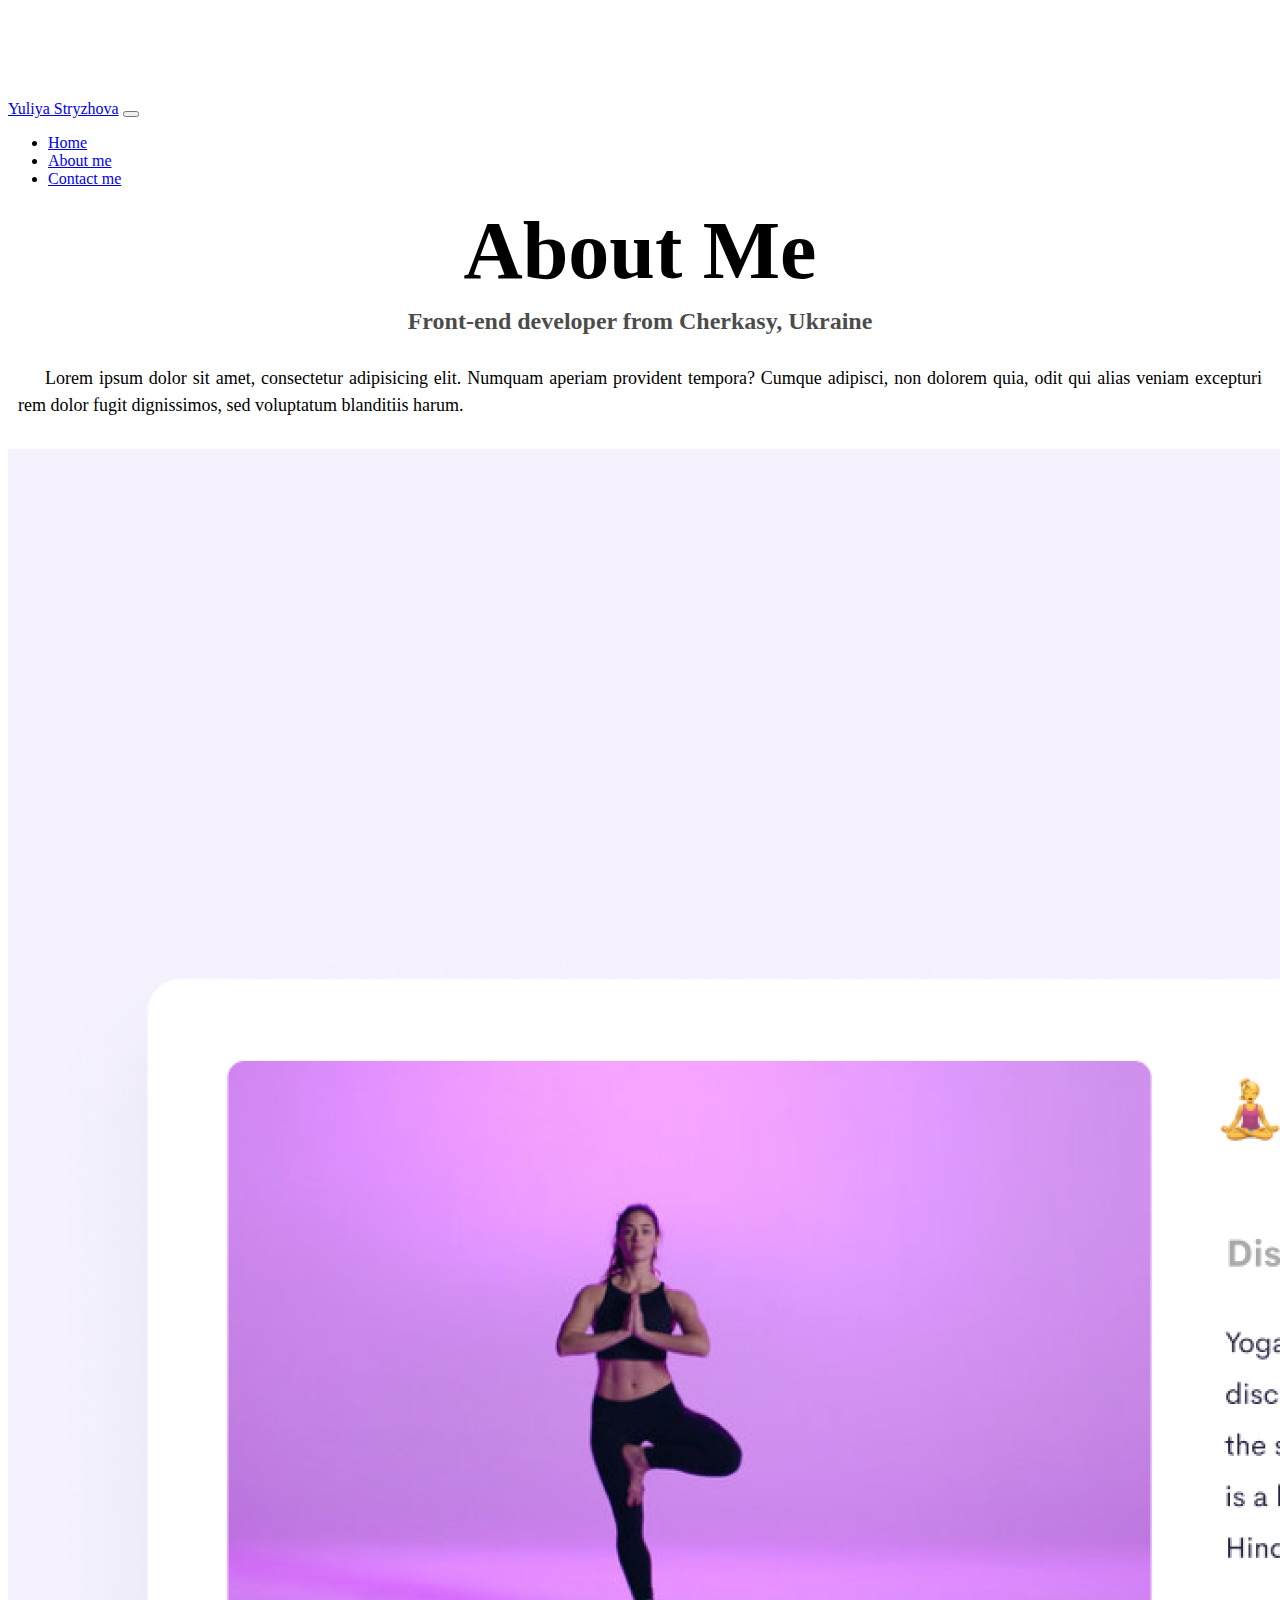
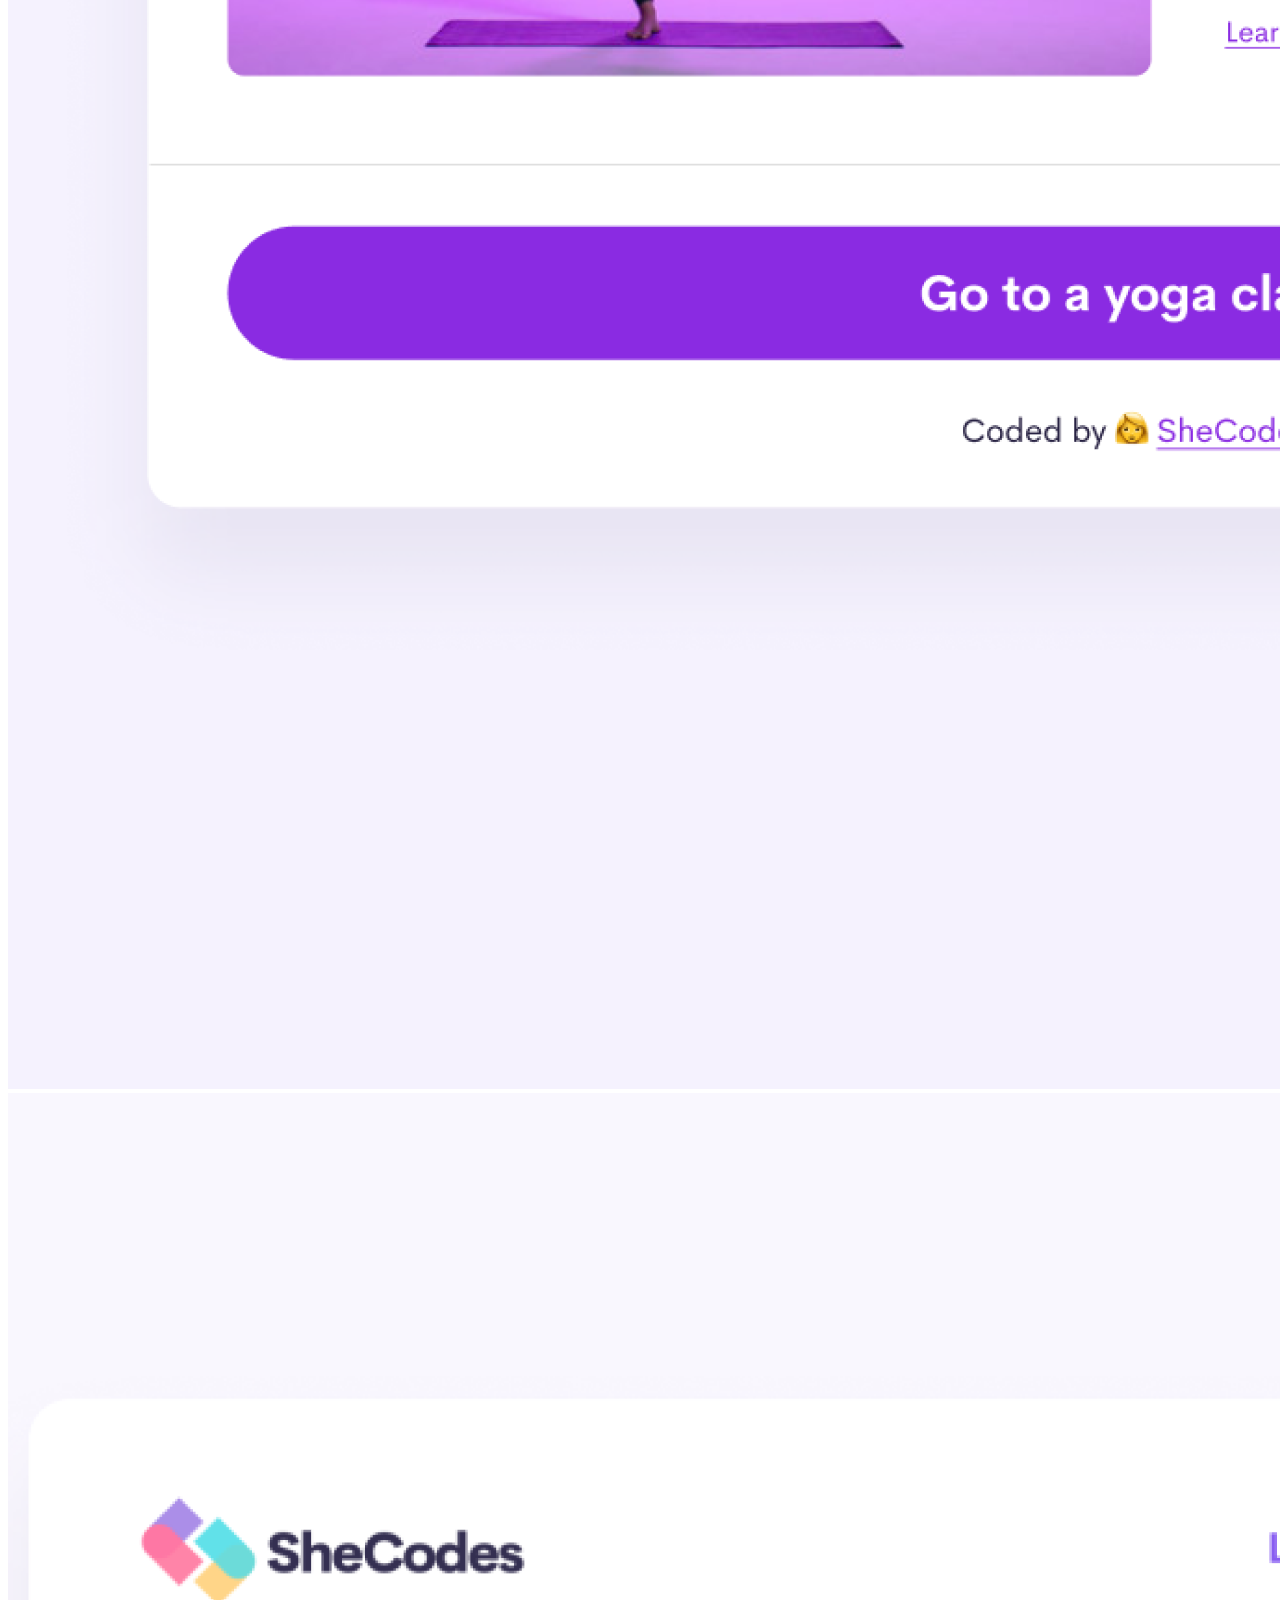
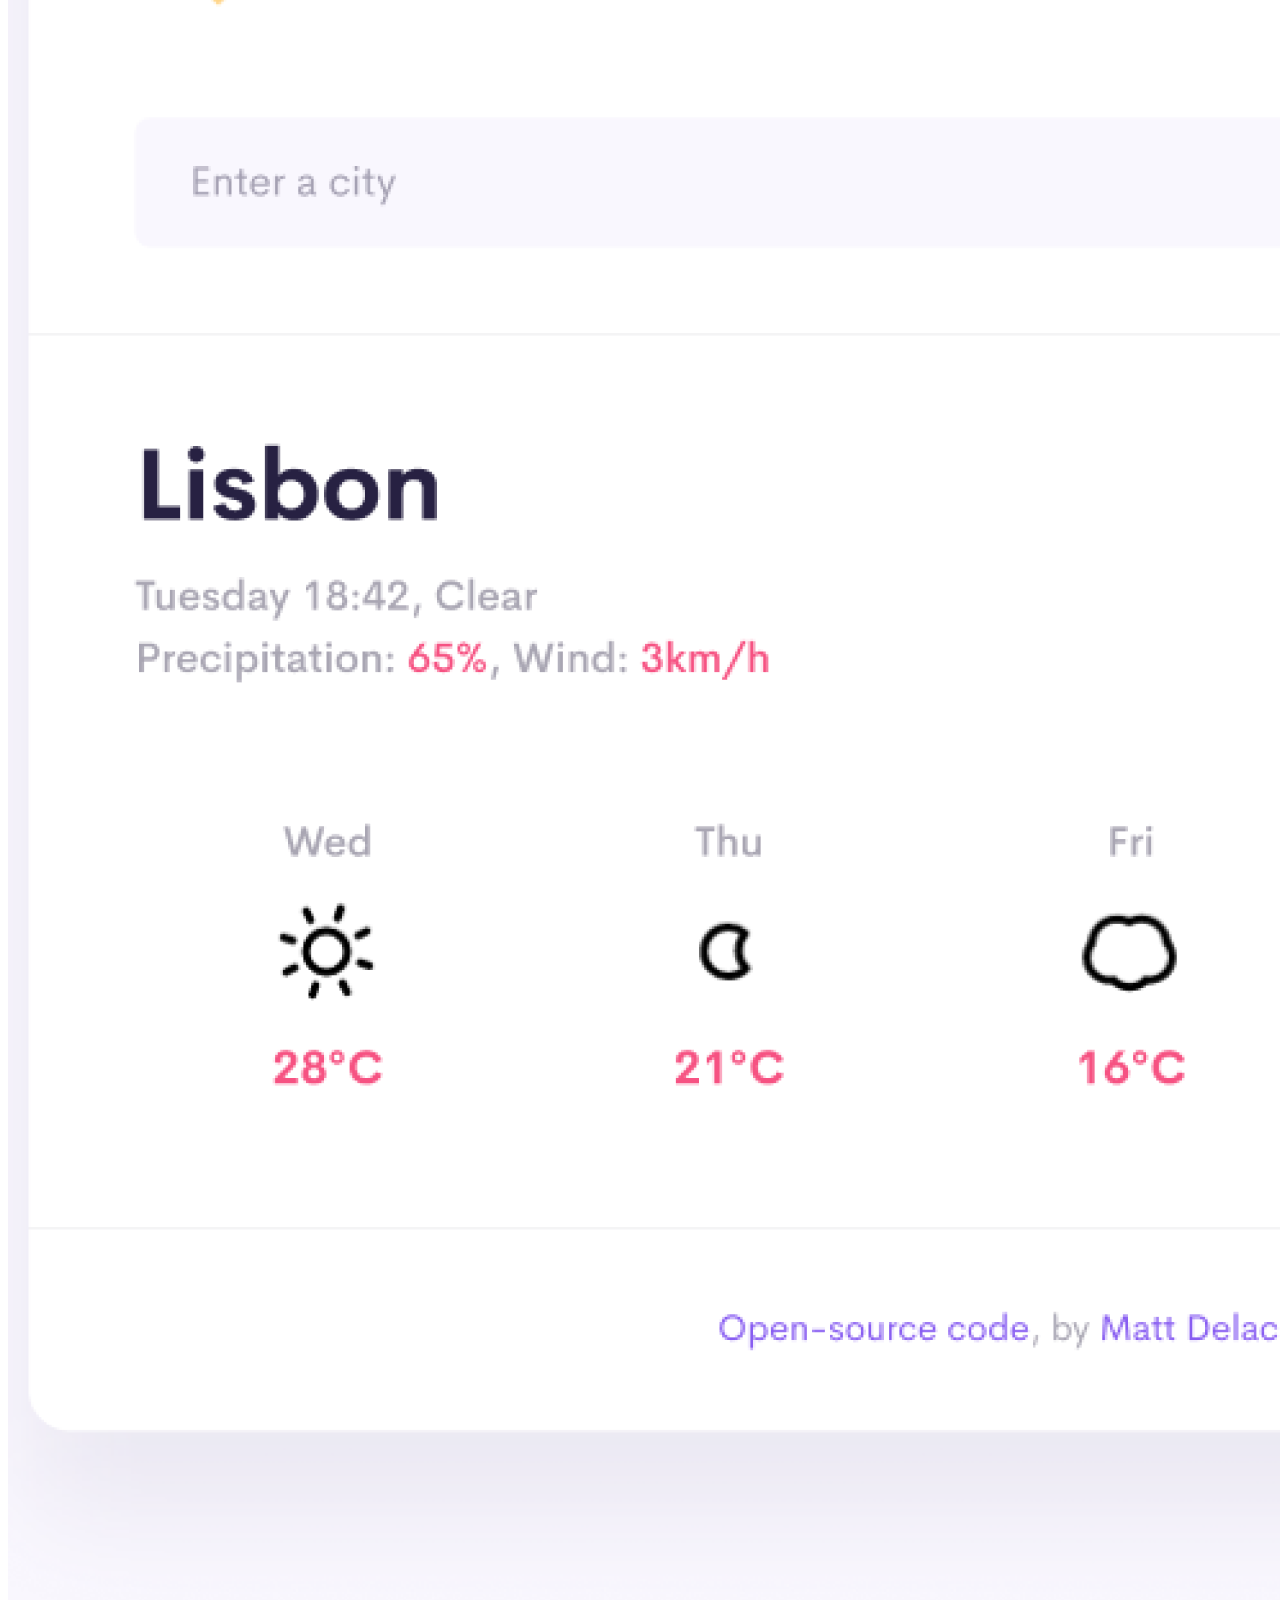
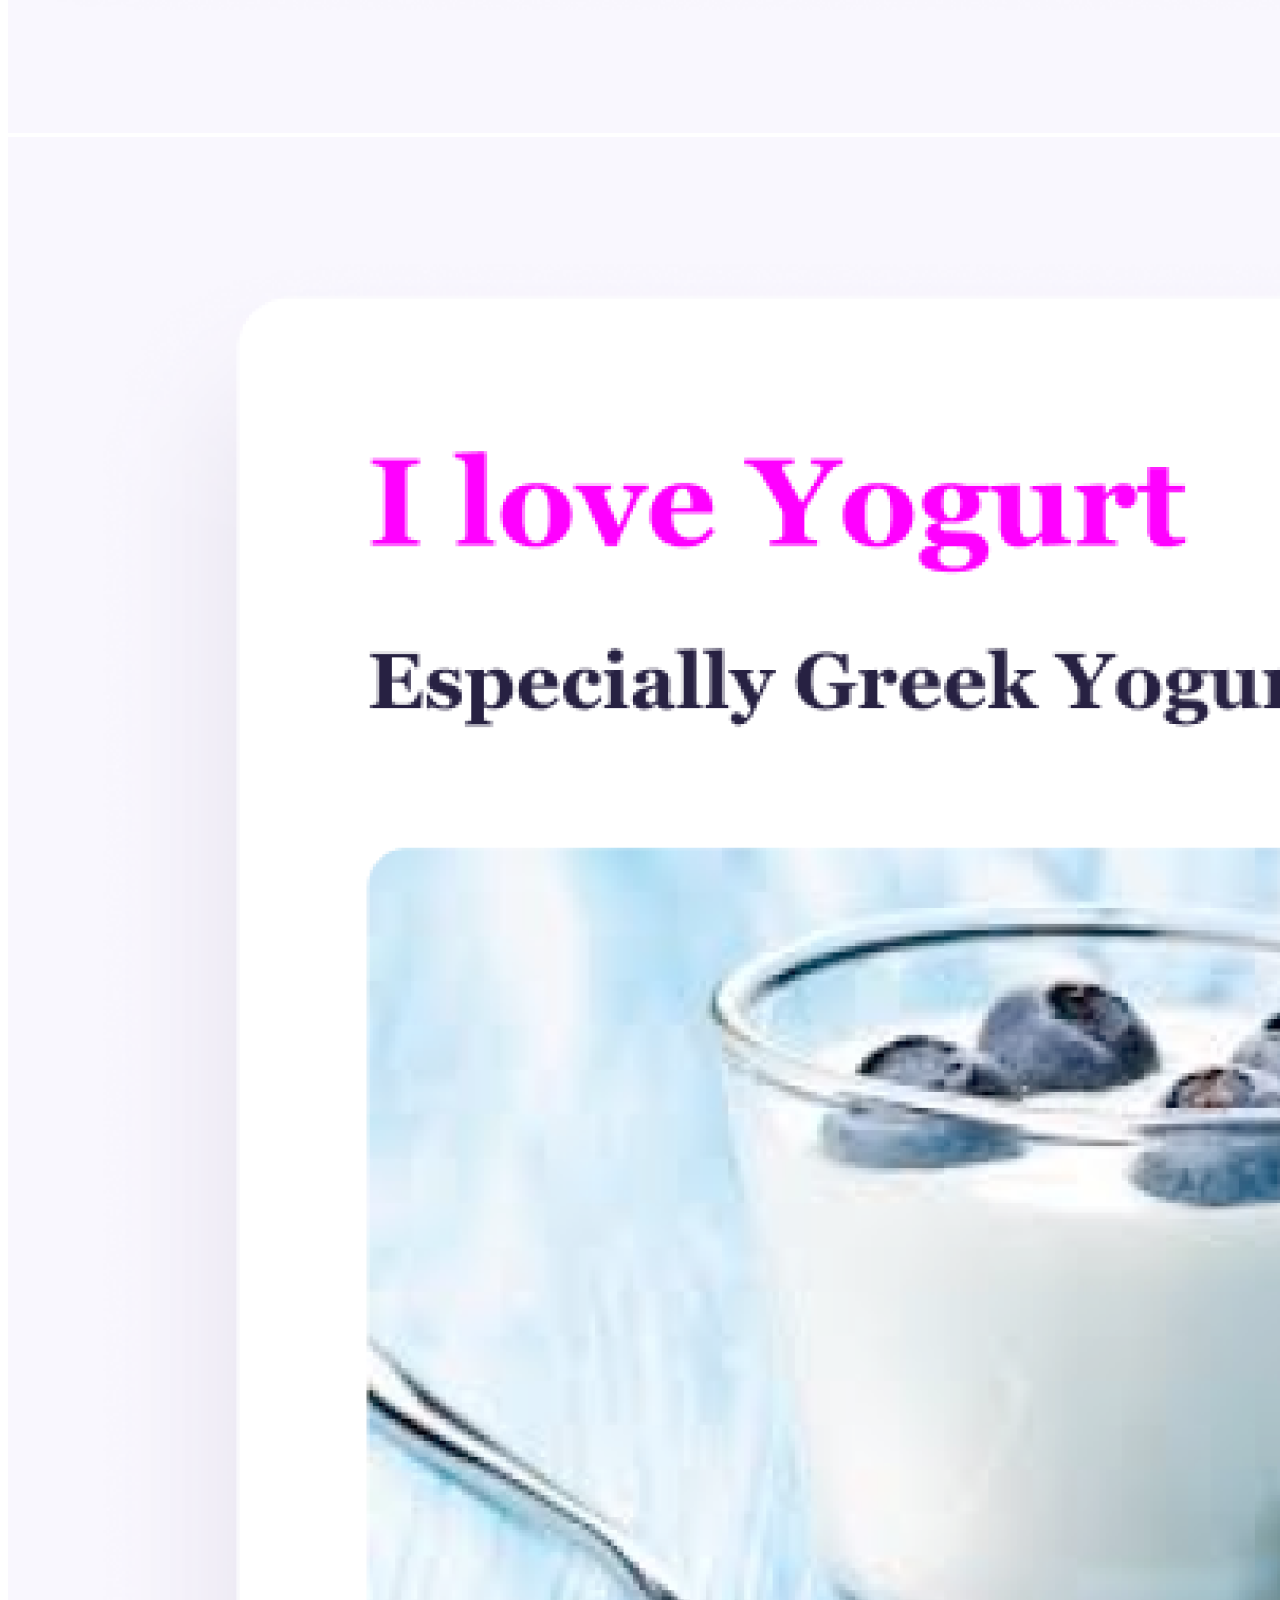
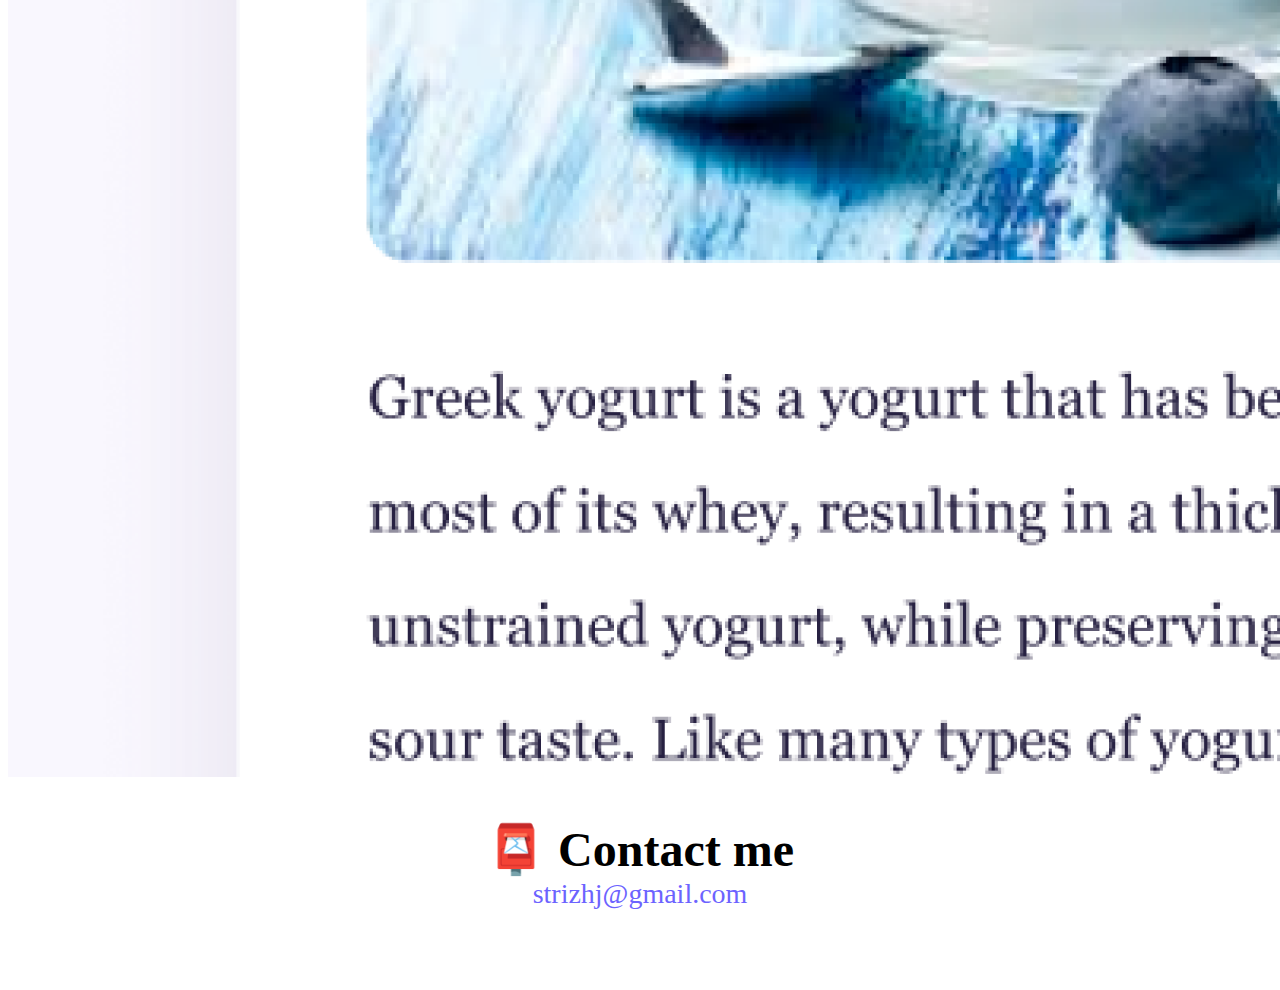
==== about.html @ 4c4e155b "resume github" ====
<!DOCTYPE html>
<html lang="en">
  <head>
    <meta charset="UTF-8" />
    <meta http-equiv="X-UA-Compatible" content="IE=edge" />
    <meta name="viewport" content="width=device-width, initial-scale=1.0" />
    <meta
      name="description"
      content="My professional interests, tools I use for coding, my skills and goals. Here you can get in touch with my by any convenient way. Use the contact form to sent a message to me."
    />
    <link
      href="https://cdn.jsdelivr.net/npm/bootstrap@5.2.2/dist/css/bootstrap.min.css"
      rel="stylesheet"
      integrity="sha384-Zenh87qX5JnK2Jl0vWa8Ck2rdkQ2Bzep5IDxbcnCeuOxjzrPF/et3URy9Bv1WTRi"
      crossorigin="anonymous"
    />
    <script
      src="https://cdn.jsdelivr.net/npm/bootstrap@5.2.2/dist/js/bootstrap.bundle.min.js"
      integrity="sha384-OERcA2EqjJCMA+/3y+gxIOqMEjwtxJY7qPCqsdltbNJuaOe923+mo//f6V8Qbsw3"
      crossorigin="anonymous"
    ></script>
    <link rel="stylesheet" href="style.css" />
    <title>About Me (skills and techniques) - Yuliya Stryzhova.</title>
  </head>
  <body>
    <nav class="navbar navbar-expand-lg bg-light fixed-top">
      <div class="container">
        <a class="navbar-brand" href="index.html">Yuliya Stryzhova</a>
        <button
          class="navbar-toggler"
          type="button"
          data-bs-toggle="collapse"
          data-bs-target="#navbarNav"
          aria-controls="navbarNav"
          aria-expanded="false"
          aria-label="Toggle navigation"
        >
          <span class="navbar-toggler-icon"></span>
        </button>
        <div class="collapse navbar-collapse" id="navbarNav">
          <ul class="navbar-nav">
            <li class="nav-item">
              <a class="nav-link" aria-current="page" href="index.html">Home</a>
            </li>
            <li class="nav-item">
              <a class="nav-link active" href="about.html">About me</a>
            </li>
            <li class="nav-item">
              <a class="nav-link" href="about.html#contact">Contact me</a>
            </li>
          </ul>
        </div>
      </div>
    </nav>
    <h1 class="about-me-header">About Me</h1>
    <h3>Front-end developer from Cherkasy, Ukraine</h3>
    <div class="about-paragraphs">
      <p>
        Lorem ipsum dolor sit amet, consectetur adipisicing elit. Numquam
        aperiam provident tempora? Cumque adipisci, non dolorem quia, odit qui
        alias veniam excepturi rem dolor fugit dignissimos, sed voluptatum
        blanditiis harum.
      </p>
    </div>
    <div class="container">
      <div class="row">
        <div class="col-sm-4">
          <img
            src="images/yoga.png"
            alt=""
            class="img-fluid p-2 shadow rounded"
          />
        </div>
        <div class="col-sm-4">
          <img
            src="images/weather.png"
            alt=""
            class="img-fluid p-2 shadow rounded"
          />
        </div>
        <div class="col-sm-4">
          <img
            src="images/yogurt.png"
            alt=""
            class="img-fluid p-2 shadow rounded"
          />
        </div>
      </div>
    </div>
    <div id="contact">
      <h2>📮 Contact me</h2>
      <a href="mailto:strizhj@gmail.com" class="email-link">
        strizhj@gmail.com
      </a>
    </div>
  </body>
</html>
---- style.css ----
:root {
  --primary-color: #6c63ff;
  --secondary-color: #f5f2fe;
  --box-shadow: 0 5px 10px rgba(0, 0, 0, 0.3);
}

body {
  margin-top: 100px;
  max-width: auto;
  margin-bottom: 80px;
}

h1,
h2,
h3 {
  text-align: center;
  margin: 0;
}

h1 {
  font-size: 82px;
  margin: 10px;
}

h2 {
  font-size: 48px;
}

h3 {
  font-size: 24px;
  opacity: 0.7;
}
p {
  font-size: 18px;
  line-height: 1.5;
  text-align: justify;
  text-indent: 1.5em;
  display: flex;
  margin: 10px;
}

.navigation-links {
  display: flex;
  margin-top: 10px;
  justify-content: center;
}

.navigation-links a {
  margin: 20px;
}

.primary-link {
  border-radius: 4px;
  padding: 20px 25px;
  text-decoration: none;
  text-transform: capitalize;
  background: var(--primary-color);
  box-shadow: var(--box-shadow);
  color: white;
  margin-left: 10px;
}

.secondary-link {
  border-radius: 4px;
  padding: 20px 25px;
  text-decoration: none;
  text-transform: capitalize;
  color: var(--primary-color);
  border: 1px solid var(--primary-color);
}

.homepage-link {
  color: var(--primary-color);
  text-align: center;
  display: block;
}

.about-paragraphs {
  margin: 30px 0;
}

.about-paragraphs p {
  margin: 10px;
}
.email-link {
  display: flex;
  justify-content: center;
  color: var(--primary-color);
  font-size: 28px;
  text-decoration: none;
}

.email-link:hover {
  text-decoration: underline;
}

.logo {
  margin: 30px auto;
  width: 50px;
}
#contact {
  margin-top: 40px;
}
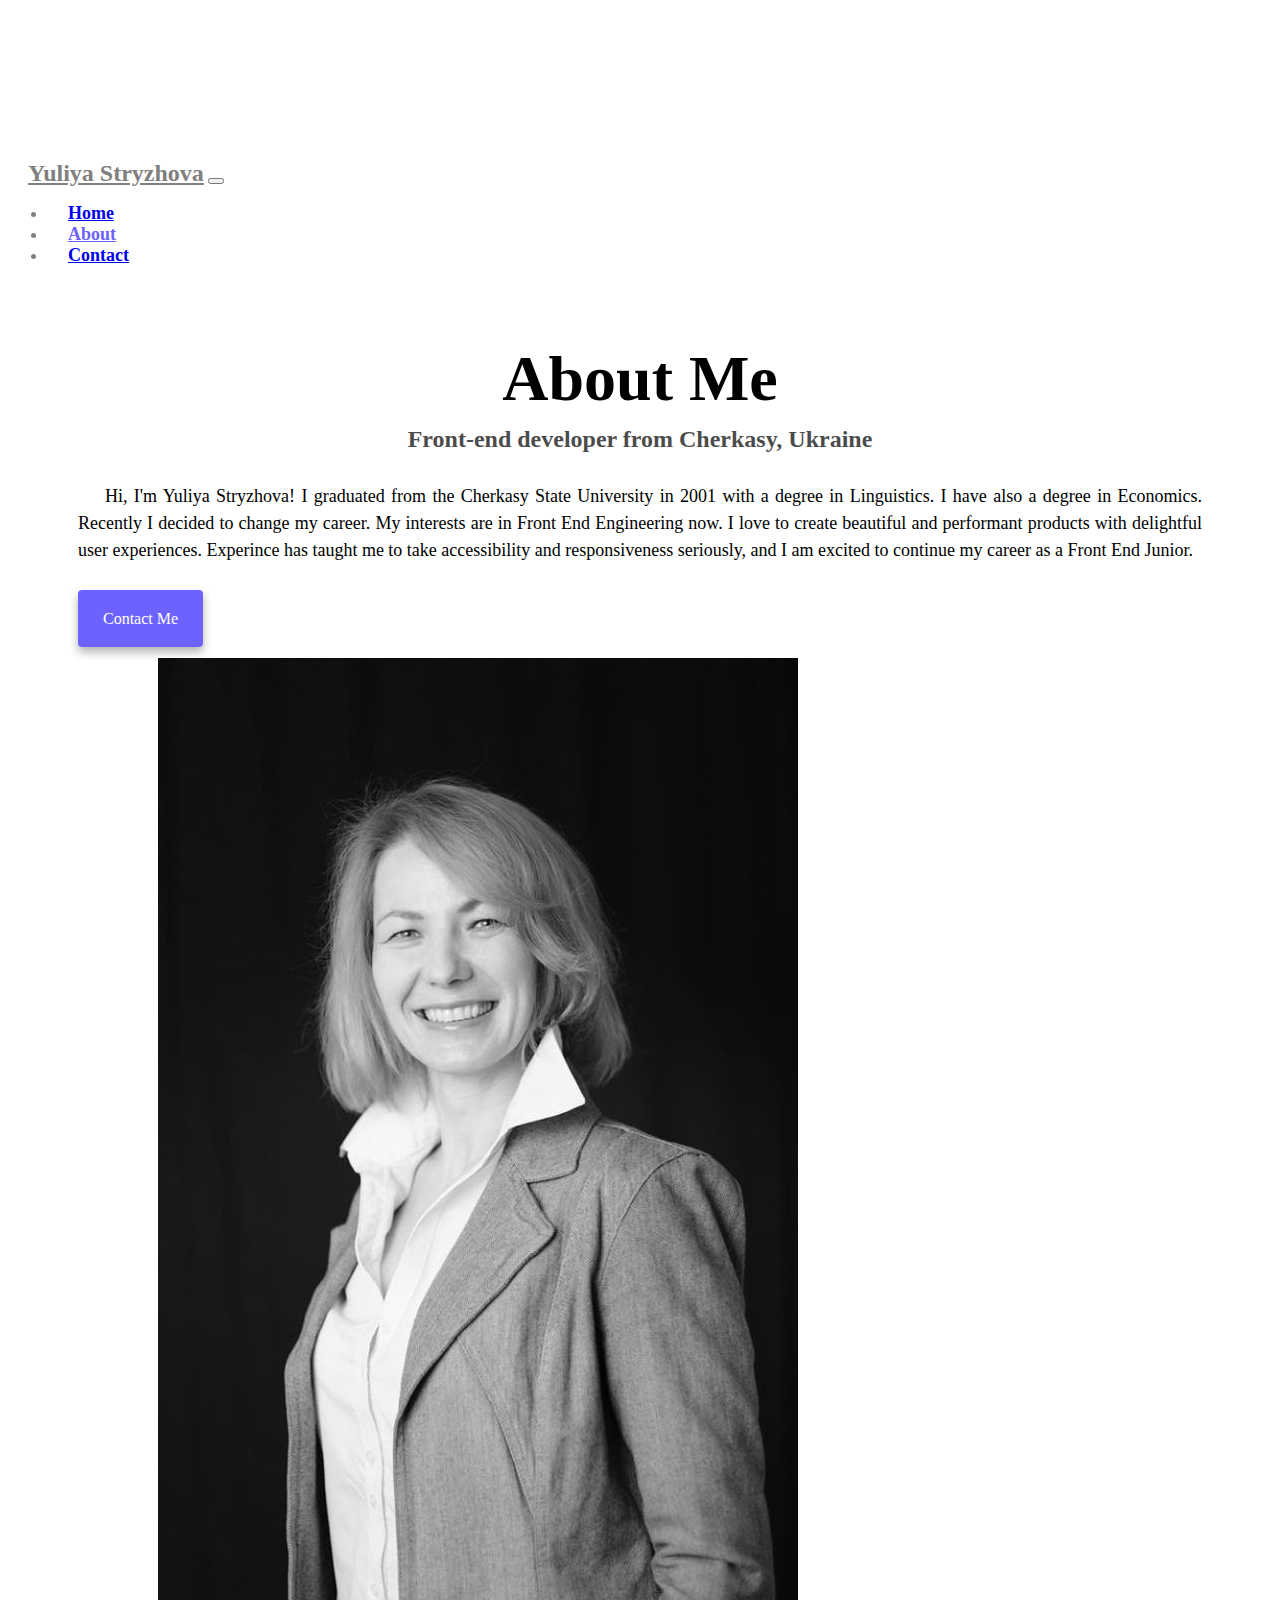
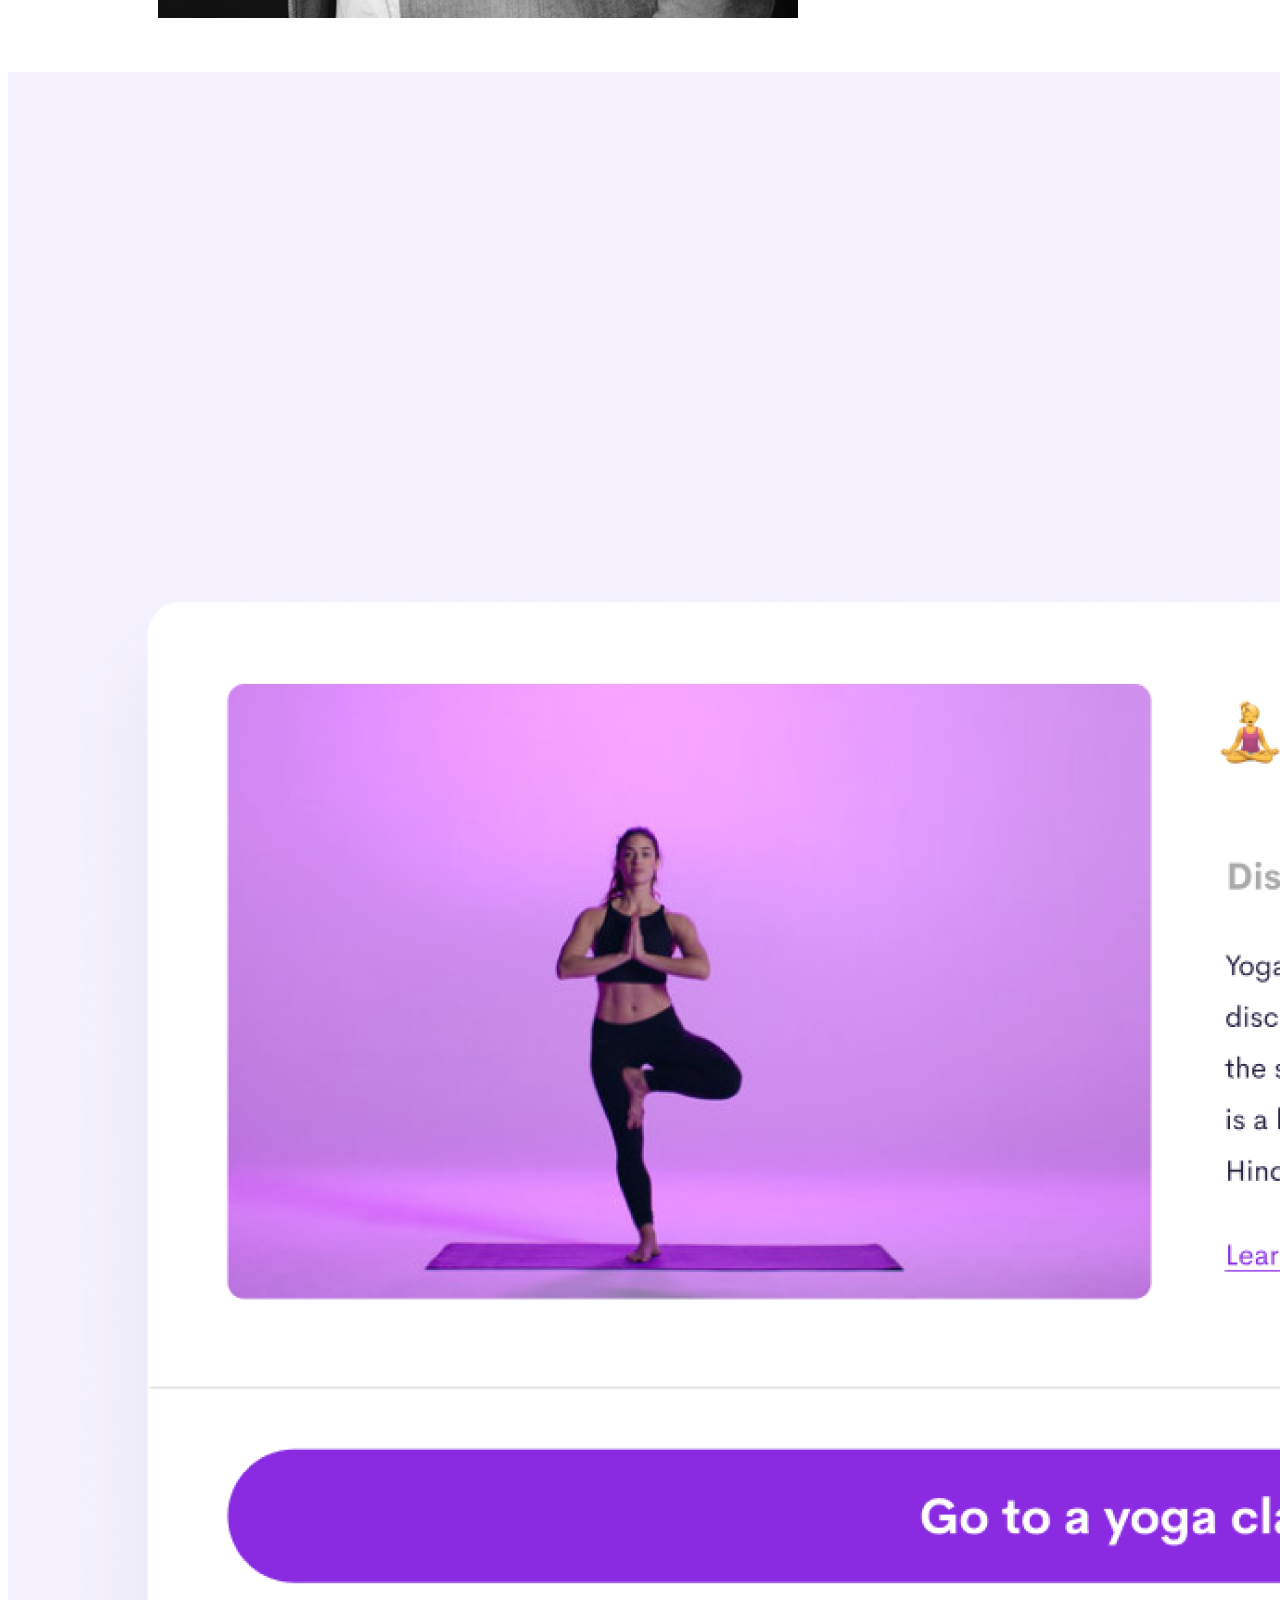
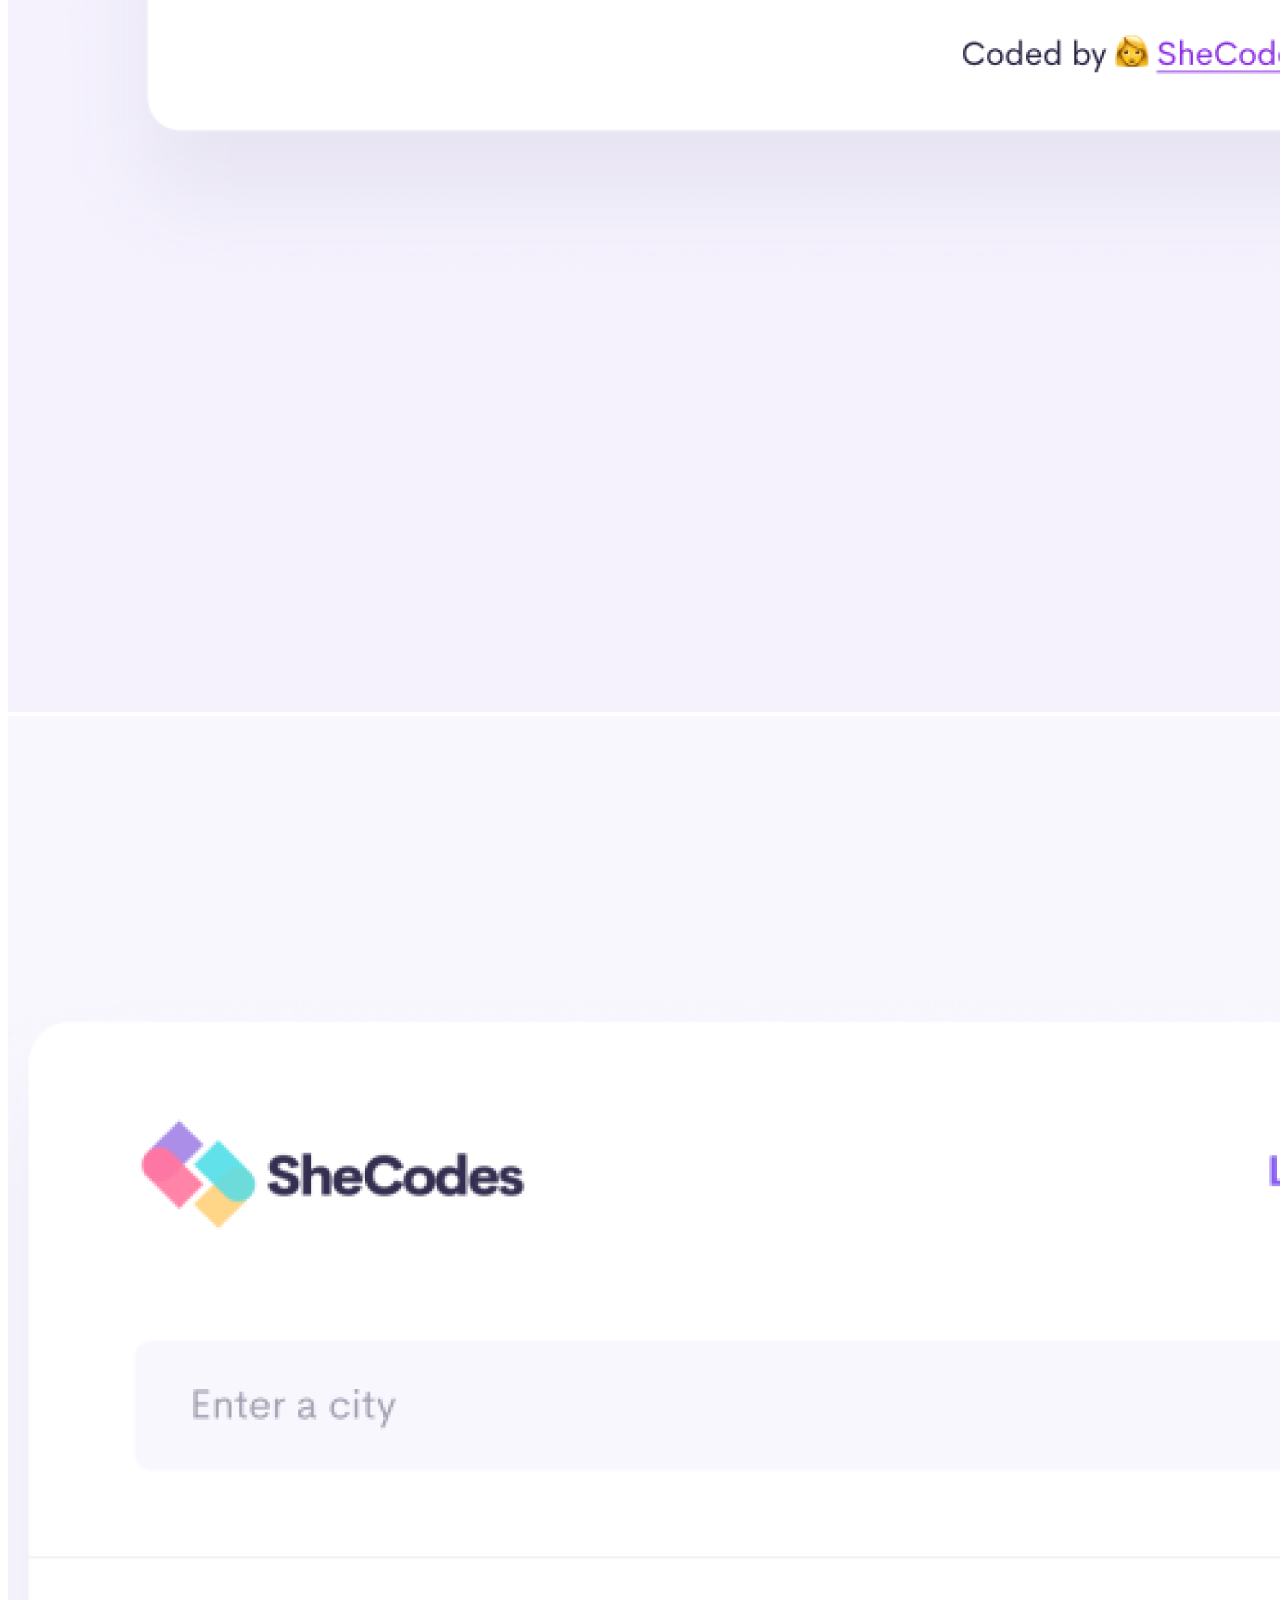
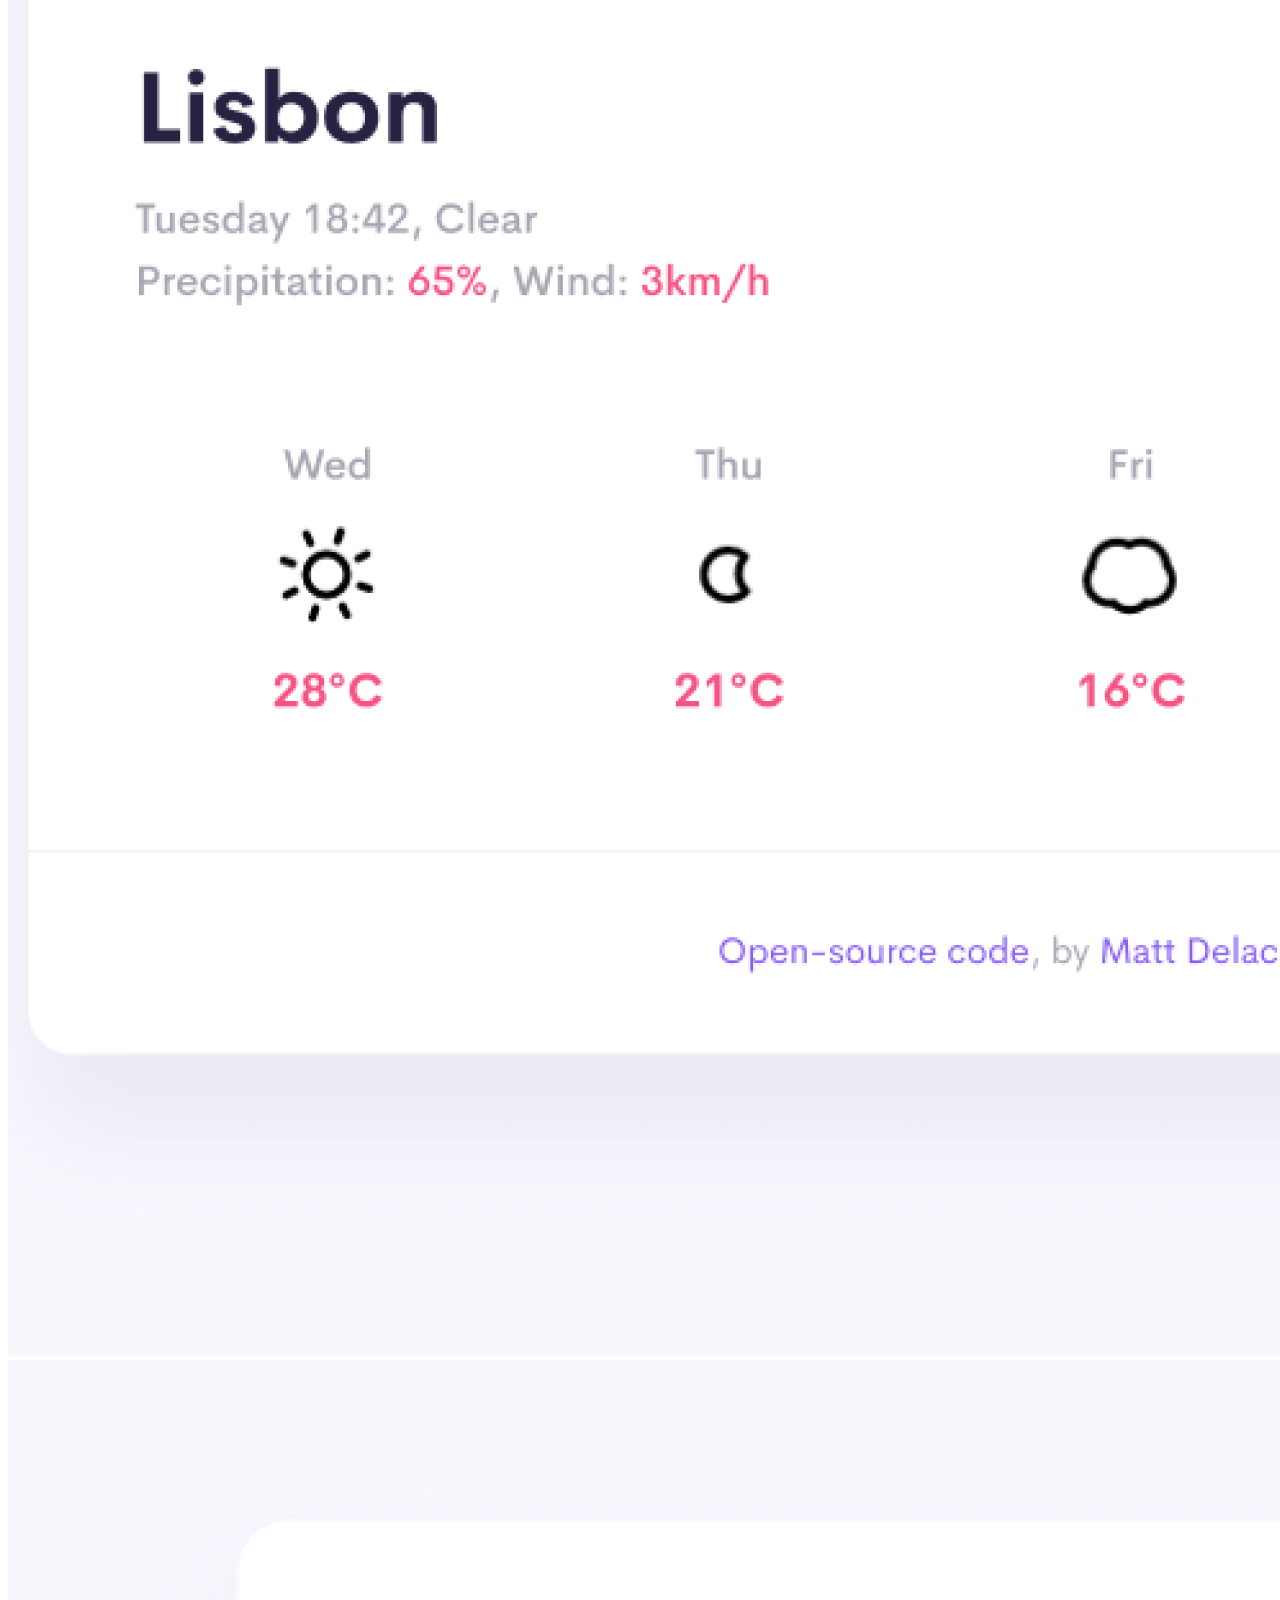
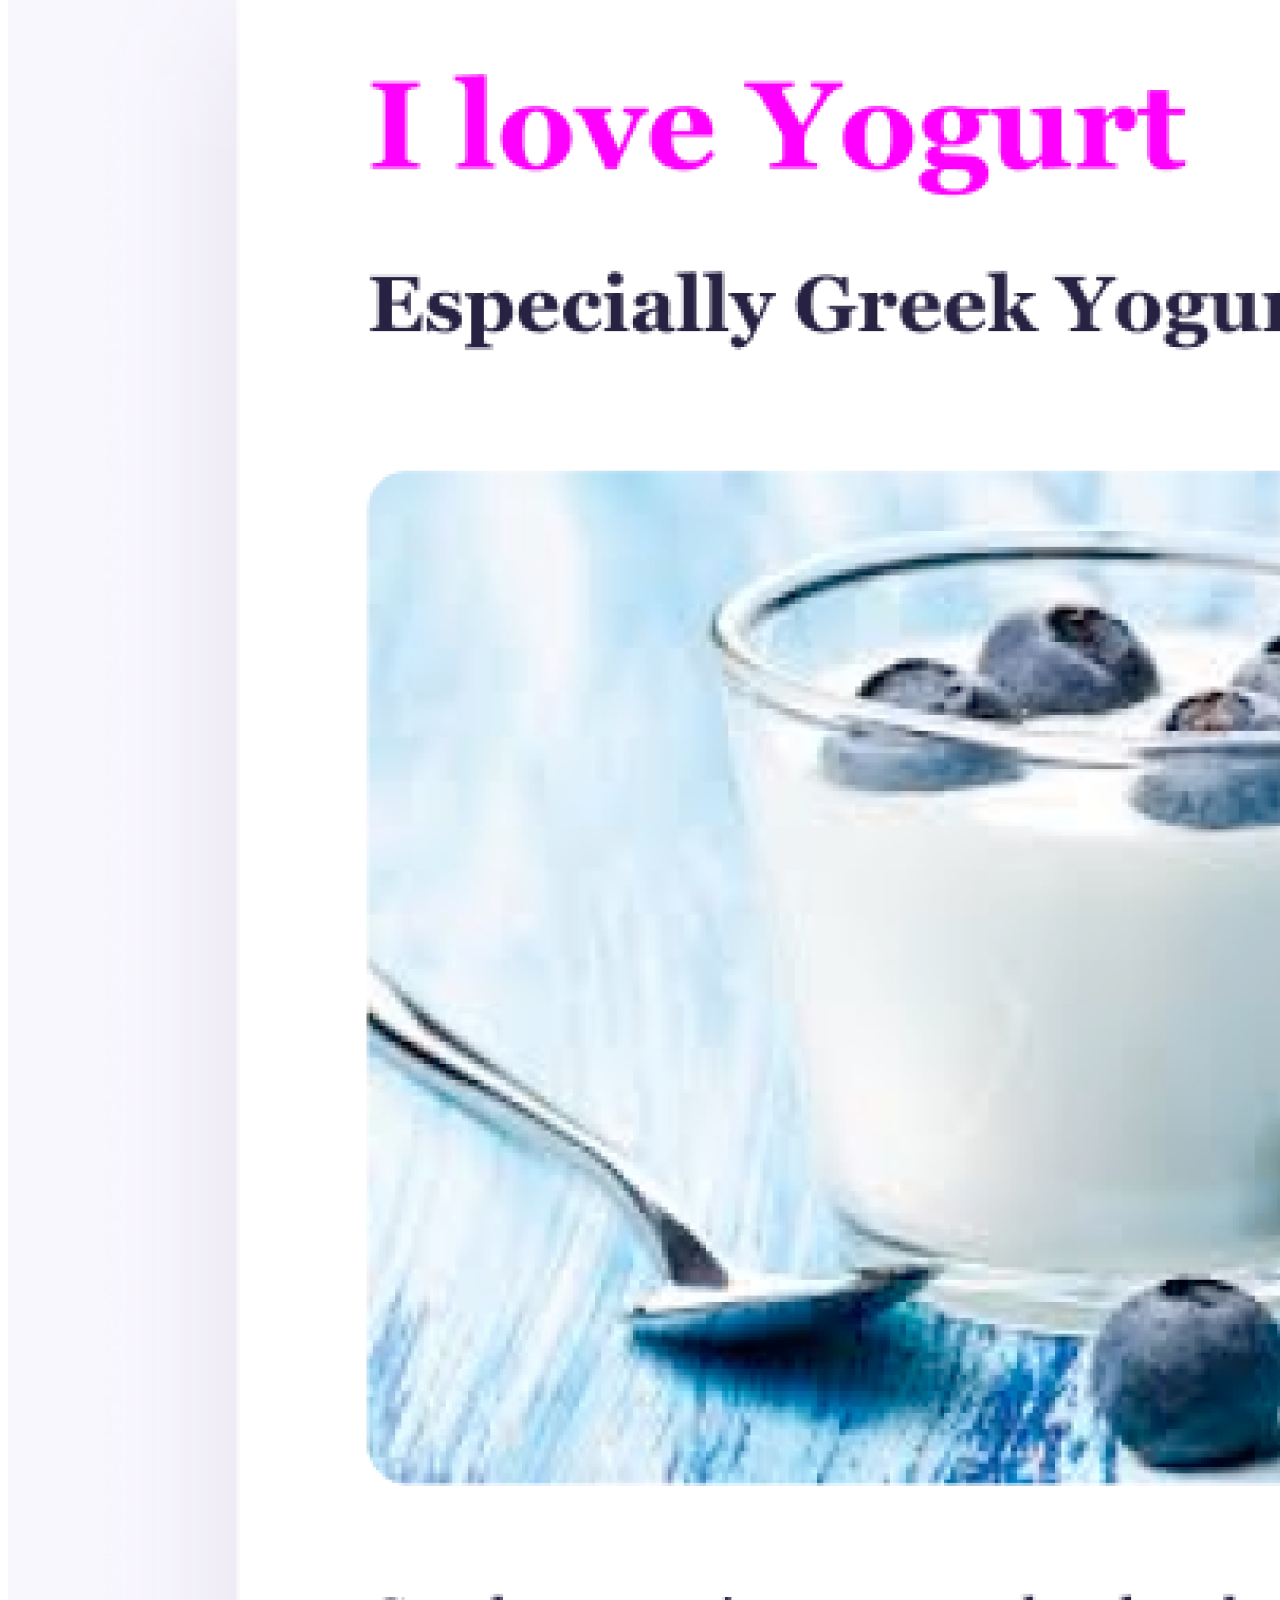
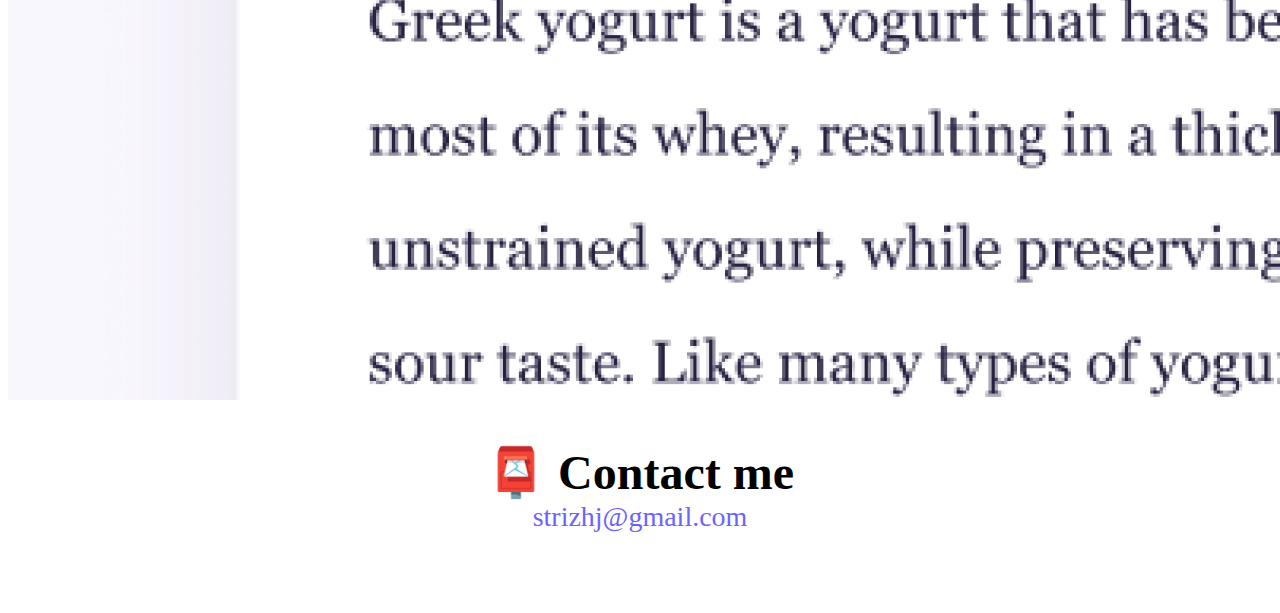
==== commit d5f483f8: "Navbar added" ====
--- a/about.html
+++ b/about.html
@@ -1,97 +1,144 @@
-<!DOCTYPE html>
-<html lang="en">
-  <head>
-    <meta charset="UTF-8" />
-    <meta http-equiv="X-UA-Compatible" content="IE=edge" />
-    <meta name="viewport" content="width=device-width, initial-scale=1.0" />
-    <meta
-      name="description"
-      content="My professional interests, tools I use for coding, my skills and goals. Here you can get in touch with my by any convenient way. Use the contact form to sent a message to me."
-    />
-    <link
-      href="https://cdn.jsdelivr.net/npm/bootstrap@5.2.2/dist/css/bootstrap.min.css"
-      rel="stylesheet"
-      integrity="sha384-Zenh87qX5JnK2Jl0vWa8Ck2rdkQ2Bzep5IDxbcnCeuOxjzrPF/et3URy9Bv1WTRi"
-      crossorigin="anonymous"
-    />
-    <script
-      src="https://cdn.jsdelivr.net/npm/bootstrap@5.2.2/dist/js/bootstrap.bundle.min.js"
-      integrity="sha384-OERcA2EqjJCMA+/3y+gxIOqMEjwtxJY7qPCqsdltbNJuaOe923+mo//f6V8Qbsw3"
-      crossorigin="anonymous"
-    ></script>
-    <link rel="stylesheet" href="style.css" />
-    <title>About Me (skills and techniques) - Yuliya Stryzhova.</title>
-  </head>
-  <body>
-    <nav class="navbar navbar-expand-lg bg-light fixed-top">
-      <div class="container">
-        <a class="navbar-brand" href="index.html">Yuliya Stryzhova</a>
-        <button
-          class="navbar-toggler"
-          type="button"
-          data-bs-toggle="collapse"
-          data-bs-target="#navbarNav"
-          aria-controls="navbarNav"
-          aria-expanded="false"
-          aria-label="Toggle navigation"
-        >
-          <span class="navbar-toggler-icon"></span>
-        </button>
-        <div class="collapse navbar-collapse" id="navbarNav">
-          <ul class="navbar-nav">
-            <li class="nav-item">
-              <a class="nav-link" aria-current="page" href="index.html">Home</a>
-            </li>
-            <li class="nav-item">
-              <a class="nav-link active" href="about.html">About me</a>
-            </li>
-            <li class="nav-item">
-              <a class="nav-link" href="about.html#contact">Contact me</a>
-            </li>
-          </ul>
-        </div>
-      </div>
-    </nav>
-    <h1 class="about-me-header">About Me</h1>
-    <h3>Front-end developer from Cherkasy, Ukraine</h3>
-    <div class="about-paragraphs">
-      <p>
-        Lorem ipsum dolor sit amet, consectetur adipisicing elit. Numquam
-        aperiam provident tempora? Cumque adipisci, non dolorem quia, odit qui
-        alias veniam excepturi rem dolor fugit dignissimos, sed voluptatum
-        blanditiis harum.
-      </p>
-    </div>
-    <div class="container">
-      <div class="row">
-        <div class="col-sm-4">
-          <img
-            src="images/yoga.png"
-            alt=""
-            class="img-fluid p-2 shadow rounded"
-          />
-        </div>
-        <div class="col-sm-4">
-          <img
-            src="images/weather.png"
-            alt=""
-            class="img-fluid p-2 shadow rounded"
-          />
-        </div>
-        <div class="col-sm-4">
-          <img
-            src="images/yogurt.png"
-            alt=""
-            class="img-fluid p-2 shadow rounded"
-          />
-        </div>
-      </div>
-    </div>
-    <div id="contact">
-      <h2>📮 Contact me</h2>
-      <a href="mailto:strizhj@gmail.com" class="email-link">
-        strizhj@gmail.com
-      </a>
-    </div>
-  </body>
-</html>
+<!DOCTYPE html>
+<html lang="en">
+  <head>
+    <meta charset="UTF-8" />
+    <meta http-equiv="X-UA-Compatible" content="IE=edge" />
+    <meta name="viewport" content="width=device-width, initial-scale=1.0" />
+    <meta
+      name="description"
+      content="About Yuliya Stryzhova,a front-end developer, based in Ukraine. Check out my projects and contact me"
+    />
+    <link
+      href="https://cdn.jsdelivr.net/npm/bootstrap@5.2.2/dist/css/bootstrap.min.css"
+      rel="stylesheet"
+      integrity="sha384-Zenh87qX5JnK2Jl0vWa8Ck2rdkQ2Bzep5IDxbcnCeuOxjzrPF/et3URy9Bv1WTRi"
+      crossorigin="anonymous"
+    />
+    <script
+      src="https://cdn.jsdelivr.net/npm/bootstrap@5.2.2/dist/js/bootstrap.bundle.min.js"
+      integrity="sha384-OERcA2EqjJCMA+/3y+gxIOqMEjwtxJY7qPCqsdltbNJuaOe923+mo//f6V8Qbsw3"
+      crossorigin="anonymous"
+    ></script>
+    <link rel="stylesheet" href="/style.css" />
+    <title>About Me - Yuliya Stryzhova</title>
+  </head>
+  <body>
+    <nav
+      class="navbar navbar-expand-lg bg-white fixed-top d-flex justify-content-between"
+    >
+      <div class="container">
+        <a class="navbar-brand" href="/index.html" title="Yuliya Stryzhova"
+          >Yuliya Stryzhova</a
+        >
+        <button
+          class="navbar-toggler"
+          type="button"
+          data-bs-toggle="collapse"
+          data-bs-target="#navbarNav"
+          aria-controls="navbarNav"
+          aria-expanded="false"
+          aria-label="Toggle navigation"
+        >
+        <span class="navbar-toggler-icon"></span>
+        </button>
+      </div>
+      <div>
+        <div class="collapse navbar-collapse" id="navbarNav">
+          <ul class="navbar-nav">
+            <li class="nav-item">
+              <a
+                class="nav-link"
+                aria-current="page"
+                href="/index.html"
+                title="Home"
+                >Home</a
+              >
+            </li>
+            <li class="nav-item">
+              <a
+                class="nav-link active"
+                href="/about.html"
+                title="About Yuliya Stryzhova"
+                >About</a
+              >
+            </li>
+            <li class="nav-item">
+              <a
+                class="nav-link"
+                href="/about.html#contact"
+                title="Contact Yuliya Stryzhova"
+                >Contact</a
+              >
+            </li>
+          </ul>
+        </div>
+      </div>  
+    </nav>
+    <div class="about-section container">
+      <div class="row">
+        <div class="col-lg-6">
+          <div class="about-section-content">
+            <h1 class="about-me-header">About Me</h1>
+            <h3>Front-end developer from Cherkasy, Ukraine</h3>
+            <div class="about-paragraphs">
+              <p class="mb-2">
+                Hi, I'm Yuliya Stryzhova! I graduated from the Cherkasy State
+                University in 2001 with a degree in Linguistics. I have also a
+                degree in Economics. Recently I decided to change my career. My
+                interests are in Front End Engineering now. I love to create
+                beautiful and performant products with delightful user
+                experiences. Experince has taught me to take accessibility and
+                responsiveness seriously, and I am excited to continue my career
+                as a Front End Junior.
+              </p>
+              <br />
+              <br />
+              <a
+                href="/about.html#contact"
+                class="primary-link about-contact"
+                title="Contact Yuliya Stryzhova"
+                >Contact me</a
+              >
+            </div>
+          </div>
+        </div>
+
+        <div class="col-lg-6">
+          <img src="/images/julia.jpg" alt="julia" class="img-fluid rounded" />
+        </div>
+      </div>
+    </div>
+
+    <div class="container mt-1">
+      <div class="row">
+        <div class="col-sm-4">
+          <img
+            src="/images/yoga.png"
+            alt="Yoga project"
+            class="img-fluid p-2 mb-4 shadow rounded"
+          />
+        </div>
+        <div class="col-sm-4">
+          <img
+            src="/images/weather.png"
+            alt="Weather project"
+            class="img-fluid p-2 mb-4 shadow rounded"
+          />
+        </div>
+        <div class="col-sm-4">
+          <img
+            src="/images/yogurt.png"
+            alt="Yogurt project"
+            class="img-fluid p-2 mb-4 shadow rounded"
+          />
+        </div>
+      </div>
+    </div>
+    <div id="contact">
+      <h2>📮 Contact me</h2>
+      <a href="mailto:strizhj@gmail.com" class="email-link">
+        strizhj@gmail.com
+      </a>
+    </div>
+  </body>
+</html>
--- a/style.css
+++ b/style.css
@@ -1,103 +1,175 @@
-:root {
-  --primary-color: #6c63ff;
-  --secondary-color: #f5f2fe;
-  --box-shadow: 0 5px 10px rgba(0, 0, 0, 0.3);
-}
-
-body {
-  margin-top: 100px;
-  max-width: auto;
-  margin-bottom: 80px;
-}
-
-h1,
-h2,
-h3 {
-  text-align: center;
-  margin: 0;
-}
-
-h1 {
-  font-size: 82px;
-  margin: 10px;
-}
-
-h2 {
-  font-size: 48px;
-}
-
-h3 {
-  font-size: 24px;
-  opacity: 0.7;
-}
-p {
-  font-size: 18px;
-  line-height: 1.5;
-  text-align: justify;
-  text-indent: 1.5em;
-  display: flex;
-  margin: 10px;
-}
-
-.navigation-links {
-  display: flex;
-  margin-top: 10px;
-  justify-content: center;
-}
-
-.navigation-links a {
-  margin: 20px;
-}
-
-.primary-link {
-  border-radius: 4px;
-  padding: 20px 25px;
-  text-decoration: none;
-  text-transform: capitalize;
-  background: var(--primary-color);
-  box-shadow: var(--box-shadow);
-  color: white;
-  margin-left: 10px;
-}
-
-.secondary-link {
-  border-radius: 4px;
-  padding: 20px 25px;
-  text-decoration: none;
-  text-transform: capitalize;
-  color: var(--primary-color);
-  border: 1px solid var(--primary-color);
-}
-
-.homepage-link {
-  color: var(--primary-color);
-  text-align: center;
-  display: block;
-}
-
-.about-paragraphs {
-  margin: 30px 0;
-}
-
-.about-paragraphs p {
-  margin: 10px;
-}
-.email-link {
-  display: flex;
-  justify-content: center;
-  color: var(--primary-color);
-  font-size: 28px;
-  text-decoration: none;
-}
-
-.email-link:hover {
-  text-decoration: underline;
-}
-
-.logo {
-  margin: 30px auto;
-  width: 50px;
-}
-#contact {
-  margin-top: 40px;
-}
+:root {
+  --primary-color: #6c63ff;
+  --secondary-color: #f5f2fe;
+  --box-shadow: 0 5px 10px rgba(0, 0, 0, 0.3);
+}
+
+body {
+  margin-top: 160px;
+  margin-bottom: 80px;
+  max-width: auto;
+}
+
+h1,
+h2,
+h3 {
+  text-align: center;
+  margin: 0;
+}
+
+h1 {
+  font-size: 82px;
+  margin: 10px;
+}
+
+h2 {
+  font-size: 48px;
+}
+
+h3 {
+  font-size: 24px;
+  opacity: 0.7;
+}
+p {
+  font-size: 18px;
+  line-height: 1.5;
+  text-align: justify;
+  text-indent: 1.5em;
+  display: flex;
+  margin: 10px;
+}
+
+.navigation-links {
+  display: flex;
+  margin-top: 10px;
+  justify-content: center;
+}
+
+.nav-item {
+  color: grey;
+  font-size: 18px;
+  font-weight: bold;
+  padding: 0 20px;
+}
+.navbar-brand {
+  color: grey;
+  font-size: 24px;
+  font-weight: bold;
+  margin-left: 20px;
+}
+
+.active {
+  color: var(--primary-color) !important;
+}
+
+.navigation-links a {
+  margin: 20px;
+}
+
+.primary-link {
+  border-radius: 4px;
+  padding: 20px 25px;
+  text-decoration: none;
+  text-transform: capitalize;
+  background: var(--primary-color);
+  box-shadow: var(--box-shadow);
+  color: white;
+  margin-left: 10px;
+}
+.primary-link:hover {
+  color: white;
+}
+
+.secondary-link {
+  border-radius: 4px;
+  padding: 20px 25px;
+  text-decoration: none;
+  text-transform: capitalize;
+  color: var(--primary-color);
+  border: 1px solid var(--primary-color);
+}
+
+.homepage-link {
+  color: var(--primary-color);
+  text-align: center;
+  display: block;
+}
+.about-section {
+  padding: 50px 60px;
+}
+.about-section h1 {
+  font-size: 64px;
+}
+.about-section img {
+  padding: 0 50px;
+  margin-left: 40px;
+}
+
+.about-paragraphs {
+  margin: 30px 0;
+}
+
+.about-paragraphs p {
+  margin: 10px;
+}
+.email-link {
+  display: flex;
+  justify-content: center;
+  color: var(--primary-color);
+  font-size: 28px;
+  text-decoration: none;
+}
+
+.email-link:hover {
+  text-decoration: underline;
+}
+
+.logo {
+  margin: 30px auto;
+  width: 50px;
+}
+#contact {
+  margin-top: 40px;
+}
+
+@media (max-width: 576px) {
+  h1 {
+    font-size: 42px;
+    line-height: 1, 5;
+  }
+  h2 {
+    font-size: 32px;
+  }
+  .project-link {
+    display: block;
+    text-align: center;
+    margin: 0 20px;
+  }
+  p {
+    font-size: 14px;
+  }
+  .about-section {
+    text-align: center;
+    padding: 0;
+  }
+  .about-section img {
+    margin-top: 30px;
+    float: left;
+    margin-left: 5px;
+  }
+  .about-section h1 {
+    font-size: 34px;
+    font-weight: bold;
+  }
+}
+@media (max-width: 900px) {
+  .about-section {
+    text-align: center;
+    padding: 0;
+  }
+  .about-section img {
+    margin-top: 30px;
+    float: left;
+    margin-left: 5px;
+  }
+}
